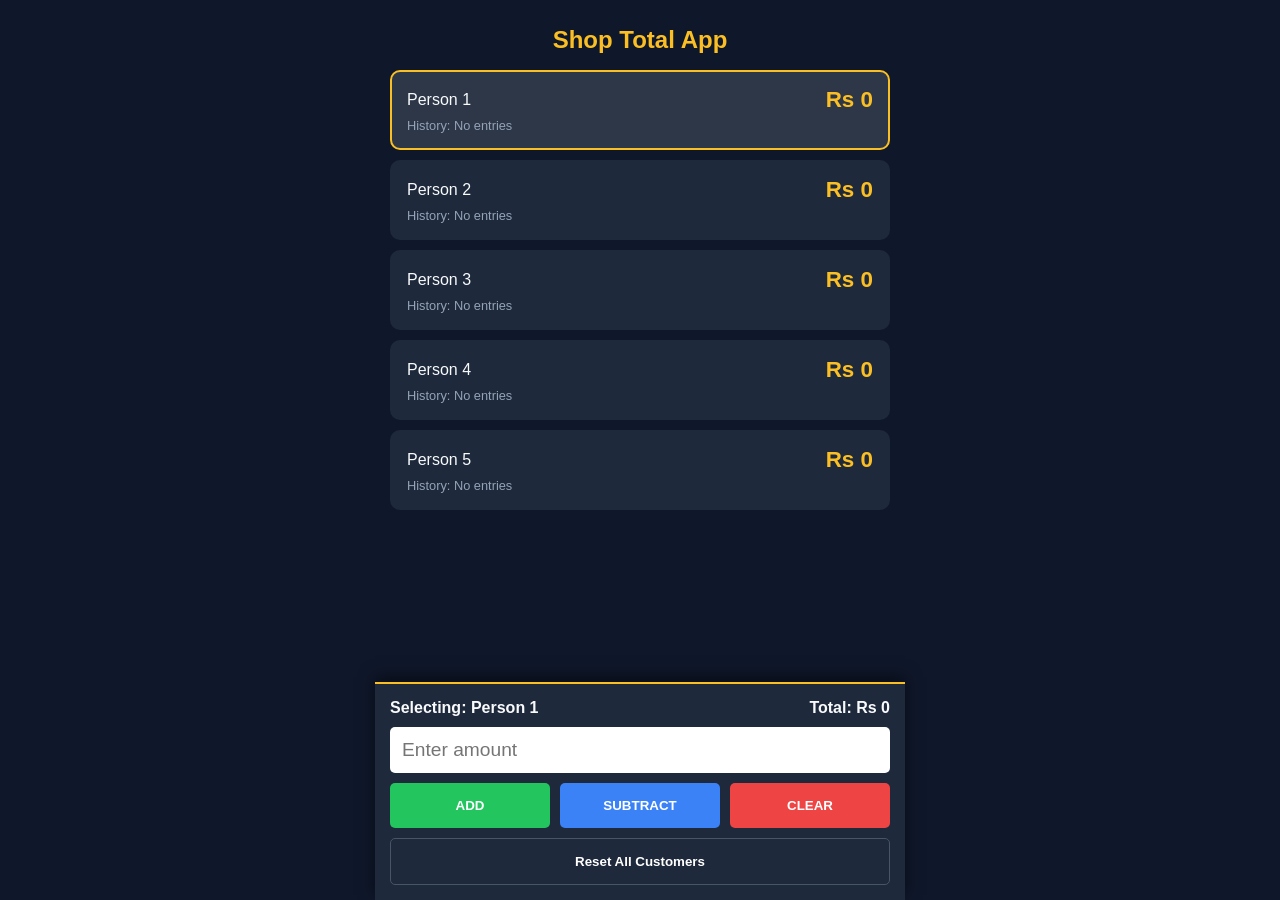
==== Index.html @ 5ba960a6 "Rename multi calculator.html to Index.html" ====
<!DOCTYPE html>
<html lang="en">
<head>
    <meta charset="UTF-8">
    <meta name="viewport" content="width=device-width, initial-scale=1.0, maximum-scale=1.0, user-scalable=no">
    <title>Multi-Customer Money Calculator</title>
    <style type="text/css">
    :root {
    --bg-color: #0f172a;
    --card-bg: #1e293b;
    --accent: #fbbf24;
    --green: #22c55e;
    --red: #ef4444;
    --blue: #3b82f6;
    --text: #f8fafc;
    }
    
    body {
    font-family: 'Segoe UI', Tahoma, Geneva, Verdana, sans-serif;
    background-color: var(--bg-color);
    color: var(--text);
    margin: 0;
    display: flex;
    justify-content: center;
    }
    
    .app-container {
    width: 100%;
    max-width: 500px;
    padding: 10px;
    padding-bottom: 220px; /* Space for the fixed bottom panel */
    }
    
    h1 { text-align: center; color: var(--accent); font-size: 1.5rem; }
    
    .customer-card {
    background: var(--card-bg);
    margin-bottom: 10px;
    padding: 15px;
    border-radius: 10px;
    border: 2px solid transparent;
    transition: 0.3s;
    }
    
    .customer-card.active {
    border-color: var(--accent);
    background: #2d3748;
    }
    
    .card-header {
    display: flex;
    justify-content: space-between;
    align-items: center;
    }
    
    .total-display {
    font-size: 1.4rem;
    font-weight: bold;
    color: var(--accent);
    }
    
    .history {
    font-size: 0.8rem;
    color: #94a3b8;
    margin-top: 5px;
    word-wrap: break-word;
    }
    
    /* Input Panel at Bottom */
    .input-panel {
    position: fixed;
    bottom: 0;
    left: 50%;
    transform: translateX(-50%);
    width: 100%;
    max-width: 500px;
    background: #1e293b;
    padding: 15px;
    box-shadow: 0 -5px 15px rgba(0,0,0,0.5);
    border-top: 2px solid var(--accent);
    }
    
    .active-info {
    display: flex;
    justify-content: space-between;
    margin-bottom: 10px;
    font-weight: bold;
    }
    
    input {
    width: 100%;
    padding: 12px;
    font-size: 1.2rem;
    border-radius: 5px;
    border: none;
    margin-bottom: 10px;
    box-sizing: border-box;
    }
    
    .button-group {
    display: grid;
    grid-template-columns: 1fr 1fr 1fr;
    gap: 10px;
    }
    
    .btn {
    padding: 15px;
    border: none;
    border-radius: 5px;
    font-weight: bold;
    color: white;
    cursor: pointer;
    }
    
    .add { background: var(--green); }
    .sub { background: var(--blue); }
    .clear { background: var(--red); }
    .reset-all { 
    width: 100%; 
    margin-top: 10px; 
    background: transparent; 
    border: 1px solid #475569; 
    }
    
    </style>
</head>
<body>

    <div class="app-container">
        <header>
            <h1>Shop Total App</h1>
        </header>

        <div id="customer-list" class="customer-list">
            </div>

        <div class="input-panel">
            <div class="active-info">
                <span id="active-label">Selecting: Person 1</span>
                <span id="current-sum">Total: Rs 0</span>
            </div>
            <input type="number" id="money-input" placeholder="Enter amount" inputmode="decimal">
            <div class="button-group">
                <button onclick="updateTotal('add')" class="btn add">ADD</button>
                <button onclick="updateTotal('subtract')" class="btn sub">SUBTRACT</button>
                <button onclick="clearCurrent()" class="btn clear">CLEAR</button>
            </div>
            <button onclick="resetAll()" class="btn reset-all">Reset All Customers</button>
        </div>
    </div>

    <script type="text/javascript">
    
    let customers = JSON.parse(localStorage.getItem('shopData')) || [
    { id: 1, total: 0, history: [] },
    { id: 2, total: 0, history: [] },
    { id: 3, total: 0, history: [] },
    { id: 4, total: 0, history: [] },
    { id: 5, total: 0, history: [] }
    ];
    
    let activeId = 1;
    
    function init() {
    const list = document.getElementById('customer-list');
    list.innerHTML = '';
    
    customers.forEach(c => {
    const card = document.createElement('div');
    card.className = `customer-card ${c.id === activeId ? 'active' : ''}`;
    
    // When you tap the card, it sets active AND focuses the input
    card.onclick = () => {
    setActive(c.id);
    };
    
    card.innerHTML = `
    <div class="card-header">
    <span>Person ${c.id}</span>
    <span class="total-display">Rs ${c.total}</span>
    </div>
    <div class="history">History: ${c.history.join(', ') || 'No entries'}</div>
    `;
    list.appendChild(card);
    });
    
    updatePanelInfo();
    saveData();
    }
    
    function setActive(id) {
    activeId = id;
    init();
    
    // THE FIX: Automatically focus the input and show keyboard
    const inputField = document.getElementById('money-input');
    inputField.focus();
    
    // Optional: Clear previous value if any for a fresh start
    inputField.value = ''; 
    }
    
    function updatePanelInfo() {
    const activeCust = customers.find(c => c.id === activeId);
    document.getElementById('active-label').innerText = `Selecting: Person ${activeId}`;
    document.getElementById('current-sum').innerText = `Total: Rs ${activeCust.total}`;
    }
    
    function updateTotal(type) {
    const input = document.getElementById('money-input');
    const val = parseFloat(input.value);
    
    if (isNaN(val)) {
    input.focus(); // Keep focus if they press button without number
    return;
    }
    
    const cust = customers.find(c => c.id === activeId);
    
    if (type === 'add') {
    cust.total += val;
    cust.history.push(`+${val}`);
    } else {
    cust.total -= val;
    cust.history.push(`-${val}`);
    }
    
    input.value = '';
    input.focus(); // Keep keyboard open for the next item from same customer
    init();
    }
    
    function clearCurrent() {
    if(confirm("Clear history for this person?")) {
    const cust = customers.find(c => c.id === activeId);
    cust.total = 0;
    cust.history = [];
    init();
    document.getElementById('money-input').focus();
    }
    }
    
    function resetAll() {
    if(confirm("Are you sure you want to clear ALL customers?")) {
    customers.forEach(c => {
    c.total = 0;
    c.history = [];
    });
    init();
    }
    }
    
    function saveData() {
    localStorage.setItem('shopData', JSON.stringify(customers));
    }
    
    // Initial load
    init();
    
    
    </script>
</body>
</html>
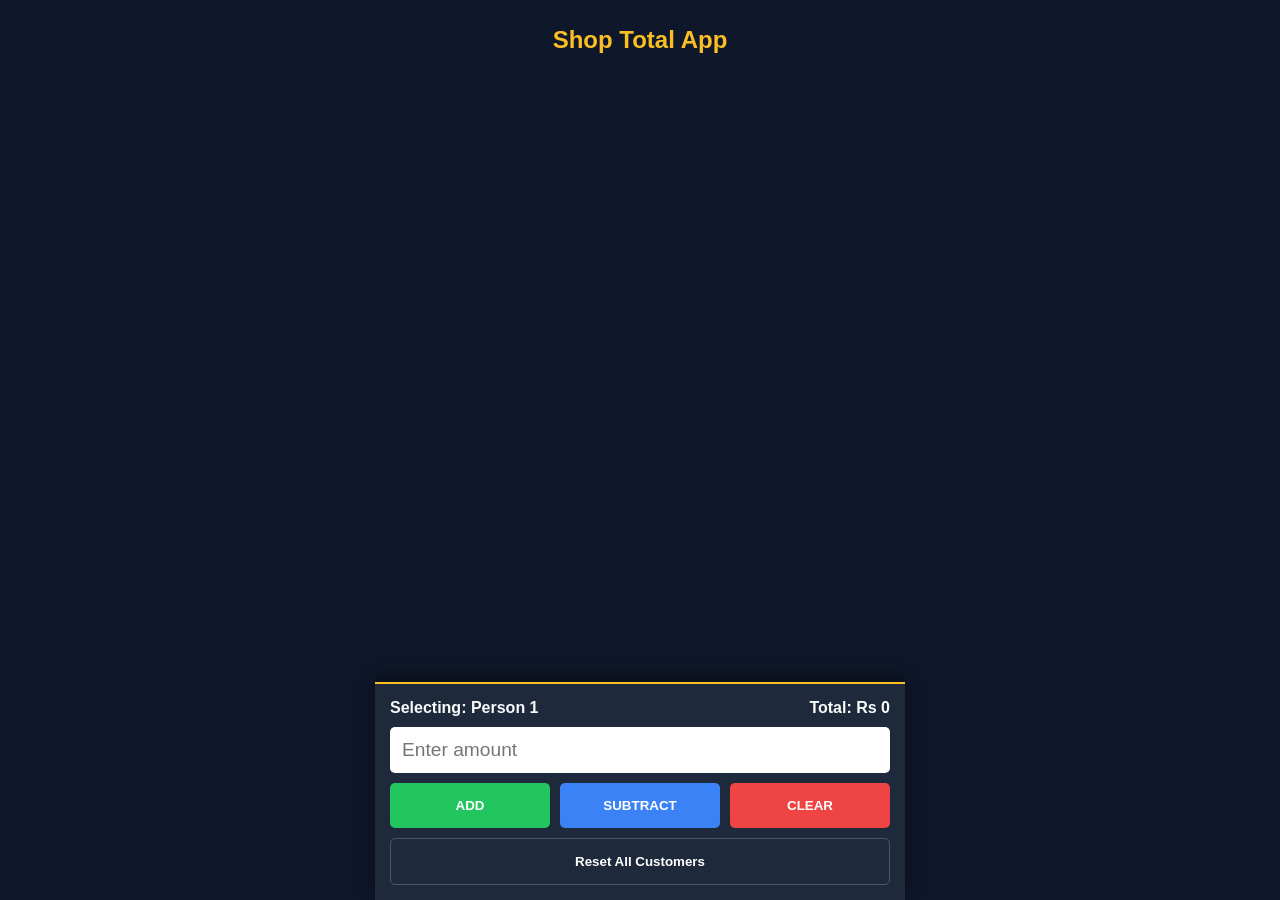
==== commit 4812f985: "Refactor HTML to use external CSS and JS files Replaced inline styles with external stylesheet and u" ====
--- a/Index.html
+++ b/Index.html
@@ -4,125 +4,7 @@
     <meta charset="UTF-8">
     <meta name="viewport" content="width=device-width, initial-scale=1.0, maximum-scale=1.0, user-scalable=no">
     <title>Multi-Customer Money Calculator</title>
-    <style type="text/css">
-    :root {
-    --bg-color: #0f172a;
-    --card-bg: #1e293b;
-    --accent: #fbbf24;
-    --green: #22c55e;
-    --red: #ef4444;
-    --blue: #3b82f6;
-    --text: #f8fafc;
-    }
-    
-    body {
-    font-family: 'Segoe UI', Tahoma, Geneva, Verdana, sans-serif;
-    background-color: var(--bg-color);
-    color: var(--text);
-    margin: 0;
-    display: flex;
-    justify-content: center;
-    }
-    
-    .app-container {
-    width: 100%;
-    max-width: 500px;
-    padding: 10px;
-    padding-bottom: 220px; /* Space for the fixed bottom panel */
-    }
-    
-    h1 { text-align: center; color: var(--accent); font-size: 1.5rem; }
-    
-    .customer-card {
-    background: var(--card-bg);
-    margin-bottom: 10px;
-    padding: 15px;
-    border-radius: 10px;
-    border: 2px solid transparent;
-    transition: 0.3s;
-    }
-    
-    .customer-card.active {
-    border-color: var(--accent);
-    background: #2d3748;
-    }
-    
-    .card-header {
-    display: flex;
-    justify-content: space-between;
-    align-items: center;
-    }
-    
-    .total-display {
-    font-size: 1.4rem;
-    font-weight: bold;
-    color: var(--accent);
-    }
-    
-    .history {
-    font-size: 0.8rem;
-    color: #94a3b8;
-    margin-top: 5px;
-    word-wrap: break-word;
-    }
-    
-    /* Input Panel at Bottom */
-    .input-panel {
-    position: fixed;
-    bottom: 0;
-    left: 50%;
-    transform: translateX(-50%);
-    width: 100%;
-    max-width: 500px;
-    background: #1e293b;
-    padding: 15px;
-    box-shadow: 0 -5px 15px rgba(0,0,0,0.5);
-    border-top: 2px solid var(--accent);
-    }
-    
-    .active-info {
-    display: flex;
-    justify-content: space-between;
-    margin-bottom: 10px;
-    font-weight: bold;
-    }
-    
-    input {
-    width: 100%;
-    padding: 12px;
-    font-size: 1.2rem;
-    border-radius: 5px;
-    border: none;
-    margin-bottom: 10px;
-    box-sizing: border-box;
-    }
-    
-    .button-group {
-    display: grid;
-    grid-template-columns: 1fr 1fr 1fr;
-    gap: 10px;
-    }
-    
-    .btn {
-    padding: 15px;
-    border: none;
-    border-radius: 5px;
-    font-weight: bold;
-    color: white;
-    cursor: pointer;
-    }
-    
-    .add { background: var(--green); }
-    .sub { background: var(--blue); }
-    .clear { background: var(--red); }
-    .reset-all { 
-    width: 100%; 
-    margin-top: 10px; 
-    background: transparent; 
-    border: 1px solid #475569; 
-    }
-    
-    </style>
+    <link rel="stylesheet" href="style.css">
 </head>
 <body>
 
@@ -149,115 +31,6 @@
         </div>
     </div>
 
-    <script type="text/javascript">
-    
-    let customers = JSON.parse(localStorage.getItem('shopData')) || [
-    { id: 1, total: 0, history: [] },
-    { id: 2, total: 0, history: [] },
-    { id: 3, total: 0, history: [] },
-    { id: 4, total: 0, history: [] },
-    { id: 5, total: 0, history: [] }
-    ];
-    
-    let activeId = 1;
-    
-    function init() {
-    const list = document.getElementById('customer-list');
-    list.innerHTML = '';
-    
-    customers.forEach(c => {
-    const card = document.createElement('div');
-    card.className = `customer-card ${c.id === activeId ? 'active' : ''}`;
-    
-    // When you tap the card, it sets active AND focuses the input
-    card.onclick = () => {
-    setActive(c.id);
-    };
-    
-    card.innerHTML = `
-    <div class="card-header">
-    <span>Person ${c.id}</span>
-    <span class="total-display">Rs ${c.total}</span>
-    </div>
-    <div class="history">History: ${c.history.join(', ') || 'No entries'}</div>
-    `;
-    list.appendChild(card);
-    });
-    
-    updatePanelInfo();
-    saveData();
-    }
-    
-    function setActive(id) {
-    activeId = id;
-    init();
-    
-    // THE FIX: Automatically focus the input and show keyboard
-    const inputField = document.getElementById('money-input');
-    inputField.focus();
-    
-    // Optional: Clear previous value if any for a fresh start
-    inputField.value = ''; 
-    }
-    
-    function updatePanelInfo() {
-    const activeCust = customers.find(c => c.id === activeId);
-    document.getElementById('active-label').innerText = `Selecting: Person ${activeId}`;
-    document.getElementById('current-sum').innerText = `Total: Rs ${activeCust.total}`;
-    }
-    
-    function updateTotal(type) {
-    const input = document.getElementById('money-input');
-    const val = parseFloat(input.value);
-    
-    if (isNaN(val)) {
-    input.focus(); // Keep focus if they press button without number
-    return;
-    }
-    
-    const cust = customers.find(c => c.id === activeId);
-    
-    if (type === 'add') {
-    cust.total += val;
-    cust.history.push(`+${val}`);
-    } else {
-    cust.total -= val;
-    cust.history.push(`-${val}`);
-    }
-    
-    input.value = '';
-    input.focus(); // Keep keyboard open for the next item from same customer
-    init();
-    }
-    
-    function clearCurrent() {
-    if(confirm("Clear history for this person?")) {
-    const cust = customers.find(c => c.id === activeId);
-    cust.total = 0;
-    cust.history = [];
-    init();
-    document.getElementById('money-input').focus();
-    }
-    }
-    
-    function resetAll() {
-    if(confirm("Are you sure you want to clear ALL customers?")) {
-    customers.forEach(c => {
-    c.total = 0;
-    c.history = [];
-    });
-    init();
-    }
-    }
-    
-    function saveData() {
-    localStorage.setItem('shopData', JSON.stringify(customers));
-    }
-    
-    // Initial load
-    init();
-    
-    
-    </script>
+    <script src="script.js"></script>
 </body>
 </html>
--- a/style.css
+++ b/style.css
@@ -0,0 +1,116 @@
+:root {
+    --bg-color: #0f172a;
+    --card-bg: #1e293b;
+    --accent: #fbbf24;
+    --green: #22c55e;
+    --red: #ef4444;
+    --blue: #3b82f6;
+    --text: #f8fafc;
+    }
+    
+    body {
+    font-family: 'Segoe UI', Tahoma, Geneva, Verdana, sans-serif;
+    background-color: var(--bg-color);
+    color: var(--text);
+    margin: 0;
+    display: flex;
+    justify-content: center;
+    }
+    
+    .app-container {
+    width: 100%;
+    max-width: 500px;
+    padding: 10px;
+    padding-bottom: 220px; /* Space for the fixed bottom panel */
+    }
+    
+    h1 { text-align: center; color: var(--accent); font-size: 1.5rem; }
+    
+    .customer-card {
+    background: var(--card-bg);
+    margin-bottom: 10px;
+    padding: 15px;
+    border-radius: 10px;
+    border: 2px solid transparent;
+    transition: 0.3s;
+    }
+    
+    .customer-card.active {
+    border-color: var(--accent);
+    background: #2d3748;
+    }
+    
+    .card-header {
+    display: flex;
+    justify-content: space-between;
+    align-items: center;
+    }
+    
+    .total-display {
+    font-size: 1.4rem;
+    font-weight: bold;
+    color: var(--accent);
+    }
+    
+    .history {
+    font-size: 0.8rem;
+    color: #94a3b8;
+    margin-top: 5px;
+    word-wrap: break-word;
+    }
+    
+    /* Input Panel at Bottom */
+    .input-panel {
+    position: fixed;
+    bottom: 0;
+    left: 50%;
+    transform: translateX(-50%);
+    width: 100%;
+    max-width: 500px;
+    background: #1e293b;
+    padding: 15px;
+    box-shadow: 0 -5px 15px rgba(0,0,0,0.5);
+    border-top: 2px solid var(--accent);
+    }
+    
+    .active-info {
+    display: flex;
+    justify-content: space-between;
+    margin-bottom: 10px;
+    font-weight: bold;
+    }
+    
+    input {
+    width: 100%;
+    padding: 12px;
+    font-size: 1.2rem;
+    border-radius: 5px;
+    border: none;
+    margin-bottom: 10px;
+    box-sizing: border-box;
+    }
+    
+    .button-group {
+    display: grid;
+    grid-template-columns: 1fr 1fr 1fr;
+    gap: 10px;
+    }
+    
+    .btn {
+    padding: 15px;
+    border: none;
+    border-radius: 5px;
+    font-weight: bold;
+    color: white;
+    cursor: pointer;
+    }
+    
+    .add { background: var(--green); }
+    .sub { background: var(--blue); }
+    .clear { background: var(--red); }
+    .reset-all { 
+    width: 100%; 
+    margin-top: 10px; 
+    background: transparent; 
+    border: 1px solid #475569; 
+    }
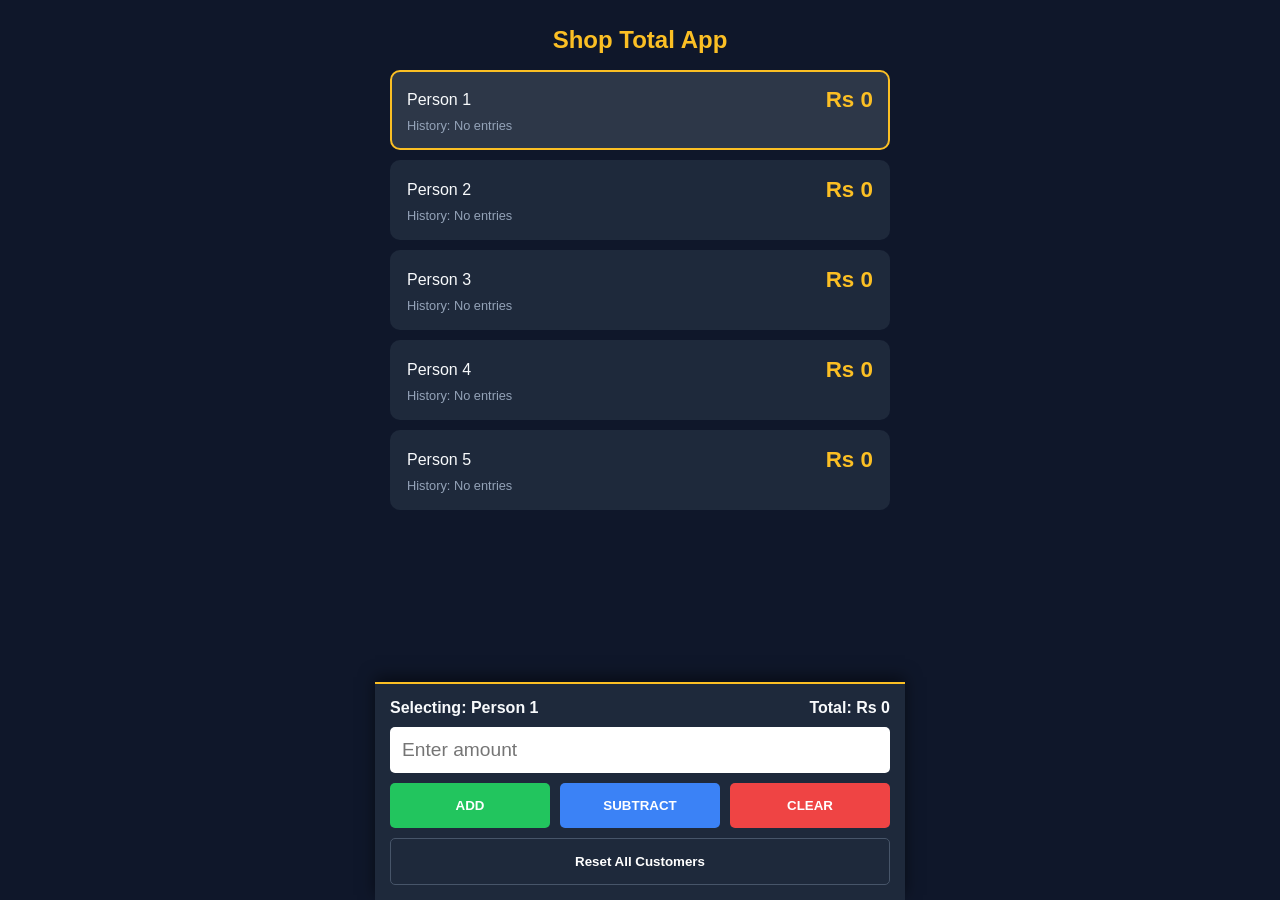
==== commit 05076326: "Add service worker registration and theme color" ====
--- a/Index.html
+++ b/Index.html
@@ -4,6 +4,15 @@
     <meta charset="UTF-8">
     <meta name="viewport" content="width=device-width, initial-scale=1.0, maximum-scale=1.0, user-scalable=no">
     <title>Multi-Customer Money Calculator</title>
+    <link rel="manifest" href="manifest.json">
+<meta name="theme-color" content="#fbbf24">
+
+<script>
+  if ('serviceWorker' in navigator) {
+    navigator.serviceWorker.register('service-worker.js');
+  }
+</script>
+    
     <link rel="stylesheet" href="style.css">
 </head>
 <body>
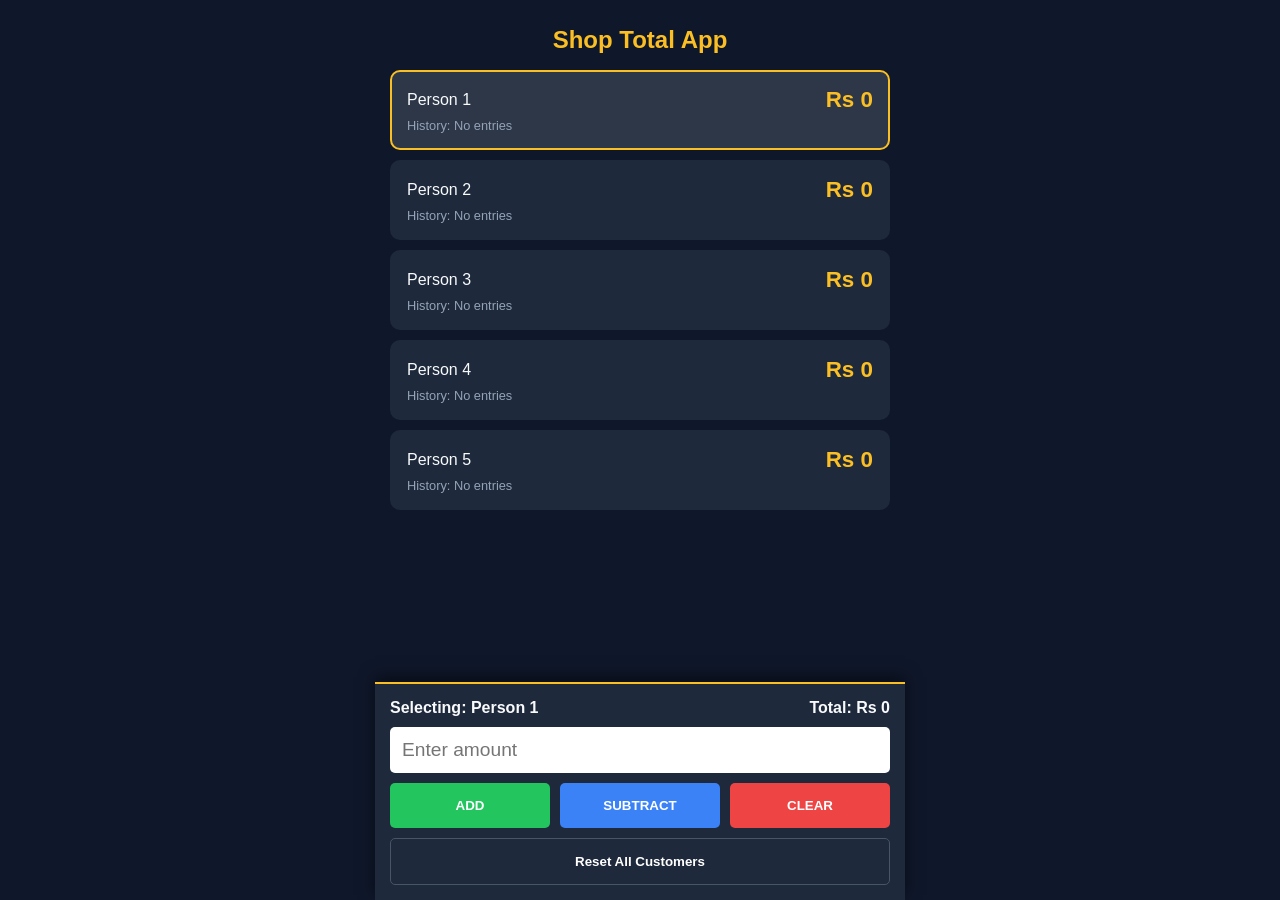
==== commit 72eda965: "Remove service worker registration from Index.html Removed service worker registration script from H" ====
--- a/Index.html
+++ b/Index.html
@@ -6,13 +6,6 @@
     <title>Multi-Customer Money Calculator</title>
     <link rel="manifest" href="manifest.json">
 <meta name="theme-color" content="#fbbf24">
-
-<script>
-  if ('serviceWorker' in navigator) {
-    navigator.serviceWorker.register('service-worker.js');
-  }
-</script>
-    
     <link rel="stylesheet" href="style.css">
 </head>
 <body>
